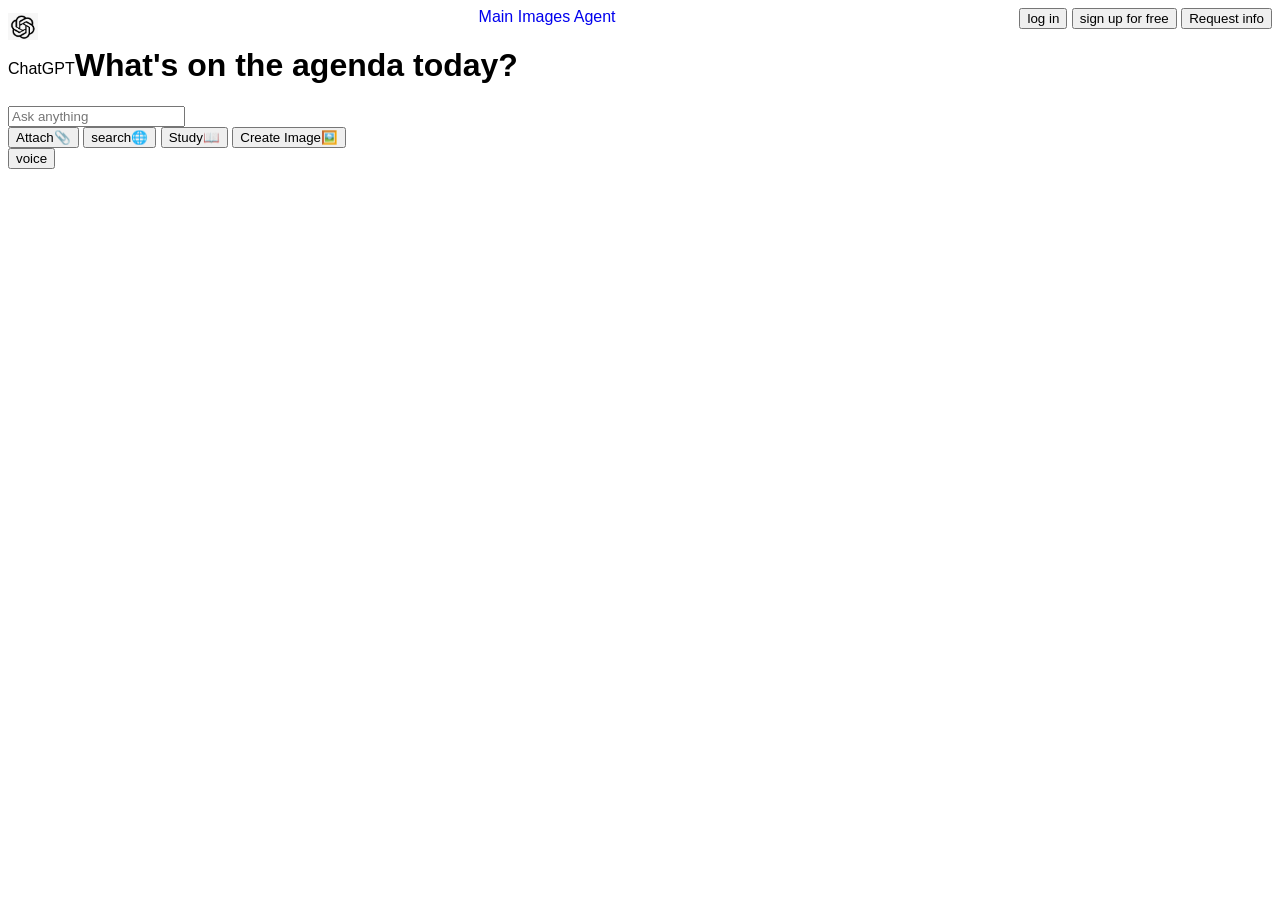
==== index.html @ c1edb26f "Initial commit" ====
<!doctype html>
<html lang="en">
  <head>
    <meta charset="UTF-8" />
    <title>main page</title>
    <link rel="stylesheet" href="index-styles.css" />

  </head>
  <body>
    <header>
        
      <div id="left-logo">
         <img src="/imgs/logo.png" class="logo" alt="web logo" width="30" />
         <p>ChatGPT</p>  
      </div>

      <div id="right-btn">
           <button id="log-in-btn">log in</button>
           <button id="sign-up-btn">sign up for free</button>
          <button id="help-btn">Request info</button>
        </div>
      <nav>
        <a href=./index.html class="nav-link">Main</a>
        <a href=./images.html class="nav-link">Images</a>
        <a href=./agent.html class="nav-link">Agent</a>
      </nav>
      
      

      
    </header>

    <main>
        <h1>What's on the agenda today?</h1>
       <div id="message-box">
        <form>
            <input type="text" placeholder="Ask anything" />
        </form>
        <div >
            <button>Attach📎</button>
            <button>search🌐</button>
            <button>Study📖</button>
            <button>Create Image🖼️</button>
        </div>
        <div>
            <button>voice</button>
        </div>
       </div>

    </main>
  </body>
</html>
---- index-styles.css ----
body {
  font-family: Arial, Helvetica, sans-serif;
}


.nav-link{
    text-decoration: none;
}

#left-logo {
  float: left;
  padding-top: 5px; 
}

#left-logo .logo {
  
}

#right-btn {
    float: right;
}

nav {
    text-align: center;
}

.logo{
    display: inline-block;
}
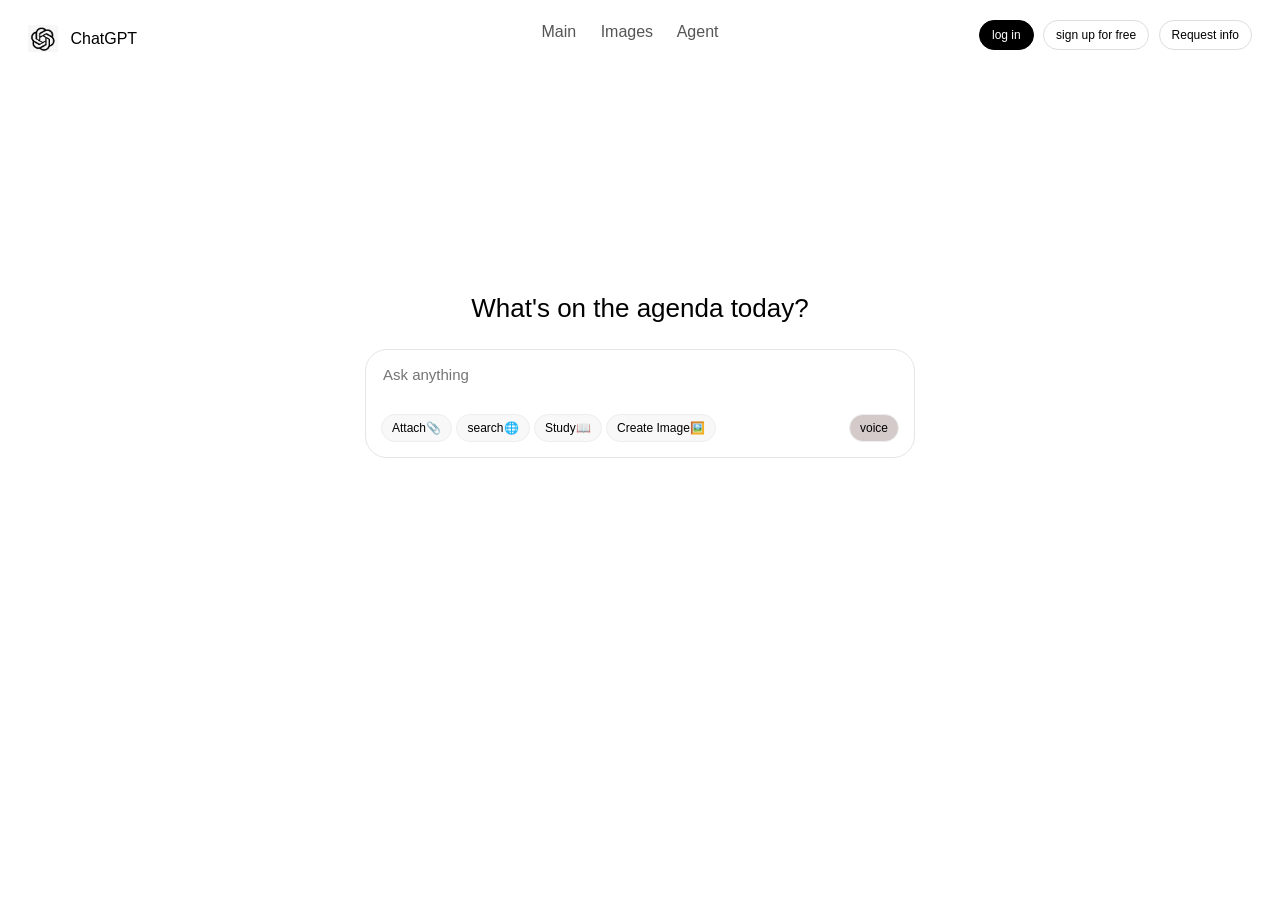
==== commit 3118a260: "design main page" ====
--- a/index.html
+++ b/index.html
@@ -26,8 +26,6 @@
       </nav>
       
       
-
-      
     </header>
 
     <main>
--- a/index-styles.css
+++ b/index-styles.css
@@ -1,31 +1,127 @@
-
-
 body {
-  font-family: Arial, Helvetica, sans-serif;
+    font-family: Arial, Helvetica, sans-serif;
 }
 
 
-.nav-link{
+#right-btn {
+    float: right;
+}
+
+#right-btn button {
+    padding: 7px 12px;
+    border-radius: 20px;
+    border: 1px solid #dddddd;
+    background-color: white;
+    font-size: 12px;
+    cursor: pointer;
+    margin-left: 5px;
+}
+
+#right-btn #log-in-btn {
+    background-color: black;
+    color: white;
+    border-color: black;
+}
+
+.nav-link {
     text-decoration: none;
+    margin-right: 20px;
+    color: #555555;
+
 }
 
 #left-logo {
-  float: left;
-  padding-top: 5px; 
+    float: left;
+    padding-top: 5px;
 }
 
-#left-logo .logo {
-  
+#left-logo p {
+    display: inline-block;
+    margin: 0 0 0 8px;
+    vertical-align: middle;
+}
+
+.logo {
+    vertical-align: middle;
 }
 
 #right-btn {
     float: right;
 }
 
-nav {
-    text-align: center;
+
+
+.logo {
+    display: inline-block;
 }
 
-.logo{
-    display: inline-block;
+header {
+    position: relative;
+    height: 60px;
+    padding: 12px 20px;
+    box-sizing: border-box;
+}
+
+nav {
+    position: absolute;
+    left: 50%;
+    transform: translateX(-50%);
+    top: 15px;
+}
+
+main {
+    clear: both;
+    text-align: center;
+    margin-top: 25vh;
+}
+
+main h1 {
+    font-size: 26px;
+    font-weight: normal;
+}
+
+#message-box {
+    position: relative;
+    width: 550px;
+    max-width: 90%;
+    min-height: 100px;
+    margin: 25px auto;
+    padding: 15px;
+    border: 1px solid #e5e5e5;
+    border-radius: 22px;
+    text-align: left;
+    box-sizing: border-box;
+}
+
+#message-box input {
+    width: 100%;
+    box-sizing: border-box;
+    border: none;
+    outline: none;
+    background: transparent;
+    font-size: 15px;
+    font-family: inherit;
+}
+
+#message-box button {
+    background-color: #f8f8f8;
+    border: 1px solid #eeeeee;
+    border-radius: 20px;
+    padding: 6px 10px;
+    font-size: 12px;
+    cursor: pointer;
+}
+
+#message-box>div:first-of-type {
+    margin-top: 30px;
+}
+
+#message-box>div:last-of-type {
+    position: absolute;
+    bottom: 15px;
+    right: 15px;
+}
+
+#message-box>:last-of-type button{
+    background-color: #d5caca;
 }
